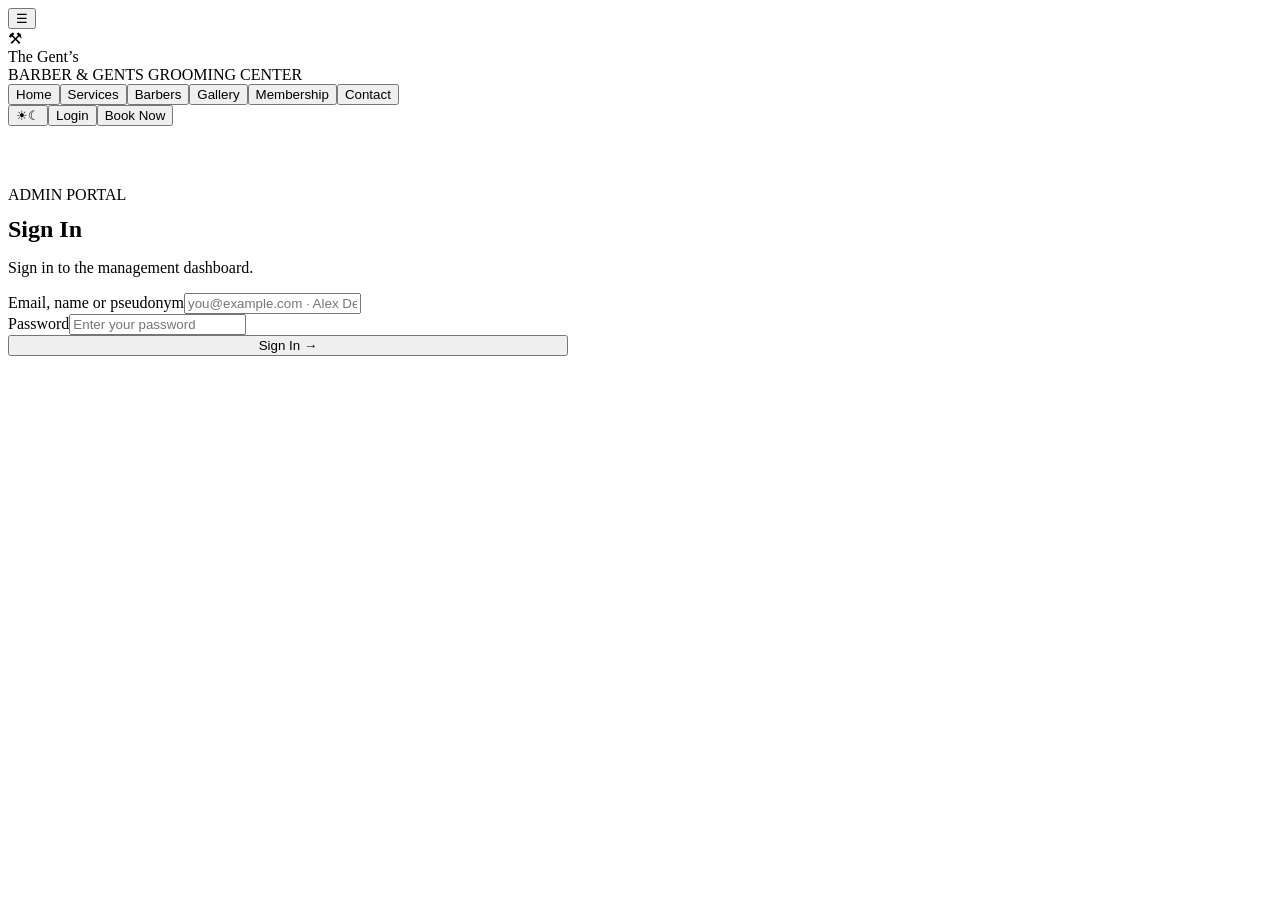
==== admin.html @ 9bdb0bae "Update site and API flows" ====
<!DOCTYPE html>
<html lang="en">
<head>
<meta charset="UTF-8"><meta name="viewport" content="width=device-width,initial-scale=1"><meta name="theme-color" content="#ffffff"><title>The Gent’s · Admin</title>
<link rel="preconnect" href="https://fonts.googleapis.com"><link rel="preconnect" href="https://fonts.gstatic.com" crossorigin><link href="https://fonts.googleapis.com/css2?family=DM+Sans:wght@400;500;600;700&family=Playfair+Display:wght@400;500;600;700&display=swap" rel="stylesheet">
<link rel="stylesheet" href="assets/css/style.css?v=914f11b3">
</head>
<body data-page="admin">
<div id="app"></div><div id="modal-root"></div><div id="toast-root"></div>
<script src="assets/js/app.js?v=914f11b3"></script>
</body>
</html>
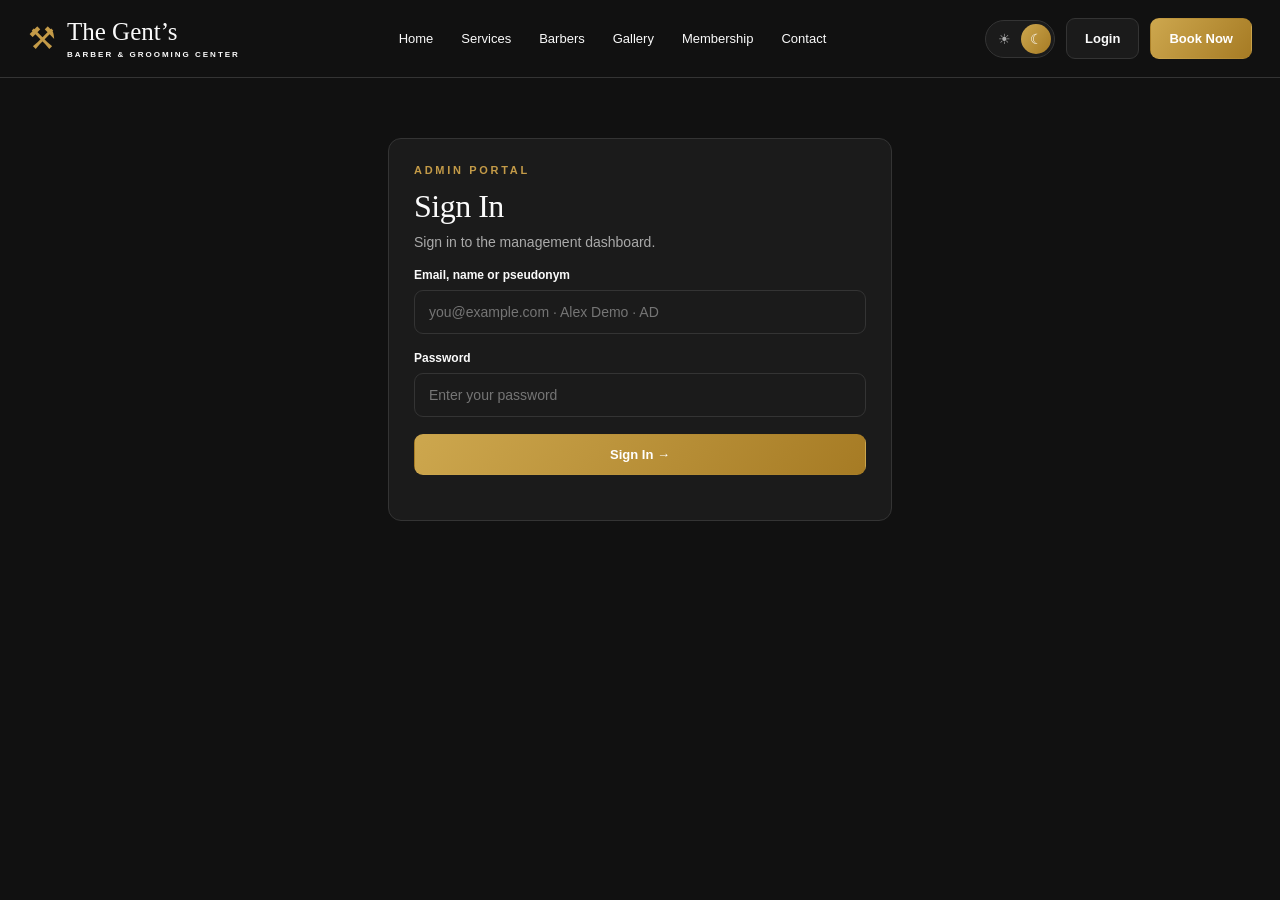
==== commit a302ee3e: "Branding fix, account access orphan adoption, merged Clients tab, branch management fixes, mobile re" ====
--- a/admin.html
+++ b/admin.html
@@ -3,10 +3,10 @@
 <head>
 <meta charset="UTF-8"><meta name="viewport" content="width=device-width,initial-scale=1"><meta name="theme-color" content="#ffffff"><title>The Gent’s · Admin</title>
 <link rel="preconnect" href="https://fonts.googleapis.com"><link rel="preconnect" href="https://fonts.gstatic.com" crossorigin><link href="https://fonts.googleapis.com/css2?family=DM+Sans:wght@400;500;600;700&family=Playfair+Display:wght@400;500;600;700&display=swap" rel="stylesheet">
-<link rel="stylesheet" href="assets/css/style.css?v=914f11b3">
+<link rel="stylesheet" href="assets/css/style.css?v=4942c1e9">
 </head>
 <body data-page="admin">
 <div id="app"></div><div id="modal-root"></div><div id="toast-root"></div>
-<script src="assets/js/app.js?v=914f11b3"></script>
+<script src="assets/js/app.js?v=4942c1e9"></script>
 </body>
 </html>
--- a/assets/css/style.css
+++ b/assets/css/style.css
@@ -0,0 +1,232 @@
+:root{--bg:#fff;--surface:#fff;--soft:#faf9f6;--ink:#171717;--muted:#777;--line:#e9e8e4;--gold:#b48a33;--gold-hover:#916d20;--gold-soft:#faf5e9;--shadow:0 6px 25px rgba(0,0,0,.045);--radius:13px}
+:root.dark{--bg:#111;--surface:#1b1b1b;--soft:#171717;--ink:#fafafa;--muted:#aaa;--line:#343434;--gold:#c49b48;--gold-hover:#d5b263;--gold-soft:#29241b;--shadow:0 6px 25px rgba(0,0,0,.16)}
+*{box-sizing:border-box}html{scroll-behavior:smooth}body{margin:0;background:var(--bg);color:var(--ink);font-family:'DM Sans',sans-serif;font-size:14px}h1,h2,h3,h4,p{margin-top:0}h1,h2,h3,.brand-title{font-family:'Playfair Display',Georgia,serif;font-weight:500}h1{font-size:clamp(36px,4.1vw,62px);line-height:1.12;letter-spacing:-1.7px}h2{font-size:clamp(26px,2.5vw,37px);letter-spacing:-.5px}h3{font-size:22px}p{line-height:1.65}button,input,select,textarea{font:inherit}button{cursor:pointer}a{text-decoration:none;color:inherit}img{display:block;max-width:100%}.hidden{display:none!important}.muted{color:var(--muted)}.small{font-size:12px}.eyebrow{font-size:11px;letter-spacing:2.7px;text-transform:uppercase;font-weight:700;color:var(--gold)}.shell{max-width:1500px;margin:auto;padding:0 28px}.nav{height:78px;border-bottom:1px solid var(--line);background:var(--bg);position:sticky;top:0;z-index:50}.nav .shell{height:100%;display:flex;align-items:center;justify-content:space-between;gap:26px}.brand{display:flex;align-items:center;gap:11px;white-space:nowrap;cursor:pointer}.brand-icon{color:var(--gold);font-size:31px;font-weight:300;line-height:1}.brand-title{font-size:25px;line-height:1}.brand-sub{font-size:8px;letter-spacing:2px;margin-top:6px;font-weight:700}.links{display:flex;align-items:center;gap:28px}.navlink{border:none;background:transparent;color:var(--ink);font-size:13px;padding:10px 0;position:relative}.navlink.active:after{content:'';position:absolute;bottom:3px;left:0;right:0;height:2px;background:var(--gold)}.nav-actions{display:flex;align-items:center;gap:11px}.btn{border:1px solid var(--line);border-radius:9px;background:var(--surface);color:var(--ink);padding:12px 18px;font-size:13px;font-weight:600;transition:.2s;white-space:nowrap}.btn:hover{border-color:var(--gold);transform:translateY(-1px)}.btn-gold{background:linear-gradient(125deg,#cda74e,#a67b24);color:white;border-color:transparent}.btn-gold:hover{background:var(--gold-hover);color:#fff}.btn-quiet{background:transparent}.btn-sm{padding:8px 12px;font-size:12px}.icon-btn{border:1px solid var(--line);background:var(--surface);color:var(--ink);border-radius:9px;width:38px;height:38px}.menu-toggle{display:none}.page{min-height:65vh}.section{padding:52px 0}.section-tight{padding:35px 0}.hero{padding:65px 0 40px;display:grid;grid-template-columns:1fr 1.03fr;align-items:center;gap:54px}.hero h1{margin:17px 0 21px}.hero p{max-width:440px;font-size:16px;color:var(--muted)}.hero-actions{display:flex;gap:12px;margin:27px 0 38px}.hero-photo{width:100%;height:385px;object-fit:cover;border-radius:15px;background:#ddd}.hero-notes{display:flex;gap:26px;color:var(--muted);font-size:12px}.hero-notes span{display:flex;align-items:center;gap:9px}.gold{color:var(--gold)}.heading-row{display:flex;justify-content:space-between;align-items:end;gap:15px;margin-bottom:22px}.heading-row h2{margin:5px 0 0}.grid{display:grid;gap:16px}.grid-3{grid-template-columns:repeat(3,minmax(0,1fr))}.grid-4{grid-template-columns:repeat(4,minmax(0,1fr))}.card{border:1px solid var(--line);border-radius:var(--radius);background:var(--surface);overflow:hidden;box-shadow:var(--shadow)}.card-pad{padding:22px}.tile{padding:18px;display:flex;align-items:center;gap:15px;min-height:94px;text-align:left;width:100%;transition:.2s;color:inherit}.tile:hover,.selectable:hover{border-color:var(--gold)}.tile .arrow{margin-left:auto;color:var(--gold)}.tile .tile-icon{color:var(--gold);font-size:23px}.tile strong{display:block;font-size:15px}.tile small{display:block;color:var(--muted);margin-top:5px}.service-row{display:flex;align-items:center;gap:18px;padding:16px 19px;border-bottom:1px solid var(--line)}.service-row:last-child{border-bottom:none}.service-icon{width:43px;text-align:center;font-size:25px;color:var(--gold)}.service-text{flex:1}.service-text strong{display:block;font-size:15px}.service-text small{display:block;color:var(--muted);margin-top:4px}.service-price{font-weight:700;color:var(--gold);font-size:16px}.barber-photo{display:block;width:100%;aspect-ratio:3/4;object-fit:cover;object-position:50% 15%}.barber-photo-fallback{display:flex;align-items:center;justify-content:center;background:var(--soft)}.barber-photo-fallback img{width:52%;height:auto;object-fit:contain}.barber-info{padding:17px}.barber-info h3{font-size:21px;margin:0 0 5px}.barber-info p{font-size:12px;color:var(--muted);margin:0 0 13px}.gallery-img{height:220px;width:100%;object-fit:cover;cursor:pointer;transition:transform .25s}.gallery-img:hover{transform:scale(1.025)}.banner{display:flex;align-items:center;gap:30px;background:var(--soft);border-radius:15px;padding:30px 35px;border:1px solid var(--line)}.banner .banner-text{flex:1}.banner img{width:260px;height:160px;object-fit:cover;border-radius:12px}.banner h2{margin:9px 0}.banner p{color:var(--muted);max-width:460px}.footer{border-top:1px solid var(--line);margin-top:52px;padding:28px 0}.footer-inner{display:flex;align-items:center;justify-content:space-between;gap:20px;flex-wrap:wrap}.footer-links{display:flex;gap:20px;color:var(--muted);font-size:12px}.footer small{color:var(--muted)}.page-head{padding:62px 0 30px}.page-head h1{margin:12px 0;font-size:clamp(36px,4vw,52px)}.page-head p{color:var(--muted);max-width:600px}.segmented{display:flex;align-items:center;gap:8px;flex-wrap:wrap}.pill{border:1px solid var(--line);background:var(--surface);color:var(--ink);border-radius:100px;padding:9px 18px;font-size:12px}.pill.active{background:var(--gold-soft);border-color:var(--gold);color:var(--gold)}.form-label{display:block;font-size:12px;font-weight:700;margin-bottom:8px}.field{display:block;width:100%;padding:13px 14px;border:1px solid var(--line);border-radius:9px;background:var(--surface);color:var(--ink);outline:none}.field:focus{border-color:var(--gold);box-shadow:0 0 0 3px var(--gold-soft)}textarea.field{min-height:125px;resize:vertical}.form-grid{display:grid;grid-template-columns:1fr 1fr;gap:18px}.form-group{margin-bottom:17px}.page-panel{padding:25px;border:1px solid var(--line);border-radius:13px;background:var(--surface)}.info-list{display:flex;flex-direction:column;gap:17px}.info-item{display:flex;gap:13px;align-items:flex-start}.info-item b{display:block;margin-bottom:3px}.muted-gold{color:var(--gold);font-weight:700}.steps{display:flex;justify-content:space-between;max-width:800px;margin:0 auto 40px;gap:8px}.step{display:flex;flex-direction:column;align-items:center;gap:10px;color:var(--muted);font-size:12px;flex:1;position:relative;text-align:center}.step:not(:last-child):after{content:'';position:absolute;top:17px;left:65%;width:75%;height:1px;background:var(--line)}.step.done:not(:last-child):after{background:var(--gold)}.step-num{position:relative;z-index:1;border:1px solid var(--line);color:var(--muted);background:var(--bg);width:35px;height:35px;border-radius:50%;display:grid;place-items:center}.step.active .step-num,.step.done .step-num{background:var(--gold);color:white;border-color:var(--gold)}.step.active{color:var(--ink);font-weight:700}.booking-wrap{max-width:930px;margin:0 auto}.booking-wrap h2{font-size:32px}.selectable{background:var(--surface);border:1px solid var(--line);border-radius:12px;text-align:left;padding:0;color:var(--ink);overflow:hidden;transition:.2s}.selectable.selected{border:2px solid var(--gold);background:var(--gold-soft)}.selectable img{width:100%;height:140px;object-fit:cover}.selectable .body{padding:15px}.selectable .body strong{display:block;margin-bottom:5px}.selectable .body small{color:var(--muted)}.booking-actions{display:flex;justify-content:space-between;gap:12px;margin-top:26px}.booking-actions .btn:last-child{margin-left:auto}.date-grid{display:grid;grid-template-columns:repeat(7,1fr);gap:8px;max-width:520px}.date-choice{padding:13px 3px;border:1px solid var(--line);border-radius:9px;background:var(--surface);color:var(--ink);text-align:center}.date-choice small{display:block;color:var(--muted);font-size:10px}.date-choice.selected,.time-choice.selected{background:var(--gold);color:#fff;border-color:var(--gold)}.date-choice.selected small{color:#fff}.times{display:flex;flex-wrap:wrap;gap:9px;margin-top:19px}.time-choice{padding:10px 15px;border:1px solid var(--line);border-radius:9px;background:var(--surface);color:var(--ink)}.time-choice:disabled{opacity:.32;cursor:not-allowed;text-decoration:line-through}.summary-row{display:flex;gap:15px;align-items:center;justify-content:space-between;padding:17px 0;border-bottom:1px solid var(--line)}.summary-row span{color:var(--muted)}.notice{padding:17px 19px;border:1px solid #e6d4a5;background:var(--gold-soft);color:var(--ink);border-radius:10px;line-height:1.6}.status{display:inline-block;padding:5px 10px;border-radius:100px;background:var(--gold-soft);color:var(--gold);font-size:11px;font-weight:700}.status.confirmed,.status.completed{background:#e8f6ea;color:#28763a}.status.cancelled,.status.declined{background:#ffe9e9;color:#ab3434}.status.pending,.status.reschedule{background:#fff4df;color:#9b6b13}.dashboard{display:grid;grid-template-columns:222px 1fr;min-height:calc(100vh - 78px)}.side{background:#151515;color:#f9f9f9;padding:28px 15px}.side .brand{padding:7px 11px 28px}.side .brand-title{font-size:21px}.side .brand-sub{font-size:7px}.side-nav{display:flex;flex-direction:column;gap:5px}.side-nav button{border:0;background:transparent;text-align:left;color:#ddd;border-radius:9px;padding:12px 13px;width:100%;font-size:13px}.side-nav button.active{background:linear-gradient(125deg,#cda74e,#a67b24);color:#fff}.side-nav button:hover:not(.active){background:#272727}.dash-main{background:var(--bg);padding:36px 38px;min-width:0}.dash-top{display:flex;align-items:start;justify-content:space-between;gap:18px;margin-bottom:29px}.dash-top h1{font-size:36px;margin:0 0 9px}.stat-grid{display:grid;grid-template-columns:repeat(4,1fr);gap:14px;margin-bottom:25px}.stat{border:1px solid var(--line);border-radius:12px;background:var(--surface);padding:19px}.stat .stat-icon{color:var(--gold);font-size:21px}.stat .number{font-family:'Playfair Display',serif;font-size:33px;margin:8px 0 4px}.stat .small{color:var(--muted)}.panel{border:1px solid var(--line);border-radius:12px;background:var(--surface);padding:22px;margin-bottom:19px}.panel-head{display:flex;justify-content:space-between;align-items:center;margin-bottom:19px;gap:12px}.panel-head h3{font-family:'Playfair Display',serif;margin:0;font-size:22px}.table-wrap{overflow:auto}table{width:100%;border-collapse:collapse;text-align:left;white-space:nowrap}th{font-size:11px;letter-spacing:.4px;color:var(--muted);font-weight:600}th,td{border-bottom:1px solid var(--line);padding:14px 11px}tbody tr:last-child td{border-bottom:0}td{font-size:12px}.row-actions{display:flex;gap:6px}.empty{padding:33px;text-align:center;color:var(--muted)}.dash-grid{display:grid;grid-template-columns:1fr 1fr;gap:18px}.progress-row{display:grid;grid-template-columns:110px 1fr 40px;align-items:center;gap:12px;margin:14px 0;font-size:12px}.track{height:8px;background:var(--line);border-radius:100px;overflow:hidden}.fill{height:100%;background:var(--gold);border-radius:100px}.calendar-list{display:flex;flex-direction:column;gap:9px}.appointment{display:flex;justify-content:space-between;align-items:center;gap:12px;padding:15px;border:1px solid var(--line);border-radius:10px}.appointment strong{display:block;margin-bottom:5px}.appointment small{color:var(--muted)}.contact-grid{display:grid;grid-template-columns:1.3fr .7fr;gap:22px}.toast{position:fixed;bottom:24px;right:24px;z-index:100;background:#171717;color:white;padding:15px 20px;border-radius:11px;box-shadow:0 14px 35px #0003;max-width:340px;animation:pop .2s ease}.toast b{color:#eac377}.overlay{position:fixed;inset:0;z-index:90;background:#0009;display:grid;place-items:center;padding:20px}.modal{width:min(520px,100%);max-height:90vh;overflow-y:auto;background:var(--surface);padding:26px;border-radius:15px;box-shadow:0 20px 90px #0003}.modal-top{display:flex;align-items:center;justify-content:space-between;margin-bottom:16px}.modal-top h3{margin:0}.data-line{display:flex;justify-content:space-between;padding:11px 0;border-bottom:1px solid var(--line)}.mock-badge{position:fixed;bottom:16px;left:16px;background:var(--gold-soft);border:1px solid var(--gold);color:var(--gold);padding:8px 11px;border-radius:100px;font-size:11px;z-index:40;font-weight:700}.review-grid{display:grid;grid-template-columns:1.3fr .8fr;gap:24px}.dash-mobile{display:none}.lightbox img{max-height:85vh;max-width:min(90vw,1000px);border-radius:10px}.branch-photo{height:160px;width:100%;object-fit:cover}.section-soft{background:var(--soft)}.auth-actions{display:flex;gap:9px;flex-wrap:wrap}
+@keyframes pop{from{transform:translateY(10px);opacity:0}to{transform:none;opacity:1}}
+@media(max-width:1050px){.links{gap:15px}.shell{padding:0 19px}.hero{gap:30px}.dashboard{grid-template-columns:195px 1fr}.dash-main{padding:28px 22px}.stat-grid{grid-template-columns:repeat(2,1fr)}}
+@media(max-width:800px){.nav{height:70px}.links{display:none;position:absolute;top:70px;left:0;right:0;background:var(--surface);border-bottom:1px solid var(--line);padding:18px;flex-direction:column;align-items:stretch;gap:6px}.links.open{display:flex}.navlink{text-align:left}.menu-toggle{display:block}.nav-actions .btn{padding:10px 12px}.hero{grid-template-columns:1fr;padding:35px 0 20px;gap:25px}.hero-photo{height:300px}.hero-actions{margin-bottom:22px}.grid-3{grid-template-columns:repeat(2,1fr)}.grid-4{grid-template-columns:repeat(2,1fr)}.section{padding:36px 0}.banner{flex-direction:column;align-items:start}.banner img{width:100%}.dashboard{display:block}.side{display:none}.dash-mobile{display:flex;gap:8px;overflow-x:auto;padding:12px 18px;background:#171717}.dash-mobile button{background:#292929;color:white;border:0;padding:10px 13px;border-radius:8px;white-space:nowrap}.dash-mobile button.active{background:var(--gold)}.dash-main{padding:24px 18px}.contact-grid,.review-grid{grid-template-columns:1fr}.dash-grid{grid-template-columns:1fr}.mock-badge{font-size:10px;bottom:8px;left:8px}}
+@media(max-width:550px){.brand-title{font-size:21px}.brand-icon{font-size:26px}.brand-sub{font-size:6px}.nav-actions{gap:5px}.nav-actions .btn{font-size:11px;padding:9px}.icon-btn{width:33px;height:33px}.hero h1{font-size:40px}.hero-photo{height:250px}.hero-notes{gap:12px;flex-wrap:wrap}.grid-3,.grid-4,.form-grid{grid-template-columns:1fr}.grid-3.booking-cards{grid-template-columns:1fr}.booking-cards .selectable{display:flex;align-items:center}.booking-cards .selectable img{width:95px;height:88px}.date-grid{gap:3px}.date-choice{padding:10px 0}.step{font-size:9px}.steps{gap:0}.step-num{width:29px;height:29px}.step:not(:last-child):after{top:14px}.page-head{padding:36px 0 15px}.page-head h1{font-size:37px}.stat-grid{grid-template-columns:repeat(2,1fr)}.stat{padding:13px}.dash-top{flex-direction:column}.dash-main h1{font-size:30px}.heading-row{align-items:start;flex-direction:column}.footer-inner{align-items:start;flex-direction:column}.footer-links{flex-wrap:wrap}.appointment{align-items:start;flex-direction:column}.shell{padding:0 16px}}
+
+/* Refined v5 layout — airy white-and-gold, responsive four-column grid */
+.slider-hero{position:relative;min-height:560px;margin:0 0 28px;border-radius:0;overflow:hidden;background:#242322;color:#fff;isolation:isolate;display:flex;align-items:center;justify-content:center}
+.slider-visual,.hero-slide,.hero-glass{position:absolute;inset:0}.hero-slide{background-size:cover;background-position:center 44%;opacity:0;transform:scale(1.04);transition:opacity .8s ease,transform 6s ease}.hero-slide.active{opacity:1;transform:scale(1)}
+.hero-glass{background:linear-gradient(90deg,rgba(12,12,12,.79) 0%,rgba(23,22,21,.52) 55%,rgba(16,16,16,.28) 100%);backdrop-filter:blur(2.5px);-webkit-backdrop-filter:blur(2.5px)}
+.slider-content{position:relative;z-index:2;padding:73px 68px 95px;max-width:750px;width:100%;text-align:center}.slider-content h1{font-size:clamp(38px,5vw,61px);color:#fff;line-height:1.13;margin:14px 0 16px}.slider-content p{font-size:16px;max-width:480px;color:#f5f3ee;line-height:1.6;margin-left:auto;margin-right:auto}.slider-content .eyebrow{color:#ead49b}.slider-content .hero-actions{margin:26px 0 0;justify-content:center}.btn-hero-outline{color:white;border-color:rgba(255,255,255,.7);background:rgba(255,255,255,.06);backdrop-filter:blur(7px)}.btn-hero-outline:hover{background:rgba(255,255,255,.2);border-color:white;color:white}
+.slider-bottom{position:absolute;z-index:3;bottom:23px;left:68px;right:26px;display:flex;align-items:center;justify-content:space-between}.slider-dots{display:flex;align-items:center;gap:9px}.slider-dot{width:9px;height:9px;border-radius:100%;background:rgba(255,255,255,.45);border:0;padding:0}.slider-dot.active{background:#cfaa5d;width:24px;border-radius:10px}.slider-arrows{display:flex;gap:7px}.slider-arrow{width:33px;height:33px;color:white;border:1px solid rgba(255,255,255,.45);background:rgba(0,0,0,.14);border-radius:100%}.slider-arrow:hover{background:rgba(255,255,255,.18)}
+.branch-grid{grid-template-columns:repeat(4,minmax(0,1fr))}.branch-grid .tile{min-height:110px}.branch-grid .tile strong{font-size:16px}.branch-grid .tile-icon{font-size:24px}
+.service-card{min-height:235px;padding:23px;display:flex;flex-direction:column;box-shadow:0 3px 14px rgba(0,0,0,.035);transition:border-color .18s,transform .18s}.service-card:hover{border-color:var(--gold);transform:translateY(-2px)}.service-card-icon{font-size:30px;color:var(--gold);height:44px;line-height:1}.service-card h3{font-size:19px;margin:9px 0}.service-card p{font-size:12.5px;color:var(--muted);line-height:1.55;margin:0 0 23px}.service-card-bottom{margin-top:auto;border-top:1px solid var(--line);padding-top:15px;display:flex;align-items:center;justify-content:space-between;gap:8px;font-size:12px}.service-card-bottom b{color:var(--gold)}.service-book{border:0;background:none;color:var(--gold);font-size:12px;font-weight:700;padding:6px 0}.service-book:hover{text-decoration:underline}.section-foot{text-align:right;margin-top:16px}
+.member-section{display:flex;align-items:center;justify-content:space-between;gap:50px;border:1px solid var(--line);border-radius:15px;background:var(--soft);padding:45px 55px}.member-section-copy{flex:1;min-width:0}.member-section-copy h2{margin:9px 0}.member-section-copy p{color:var(--muted);max-width:440px}.story-img{width:340px;max-width:100%;flex:none;border-radius:16px;object-fit:cover;aspect-ratio:1.35/1;box-shadow:0 15px 30px rgba(0,0,0,.16)}.soc-row{display:flex;gap:10px}.soc-icon{display:inline-flex;align-items:center;justify-content:center;width:38px;height:38px;border-radius:50%;border:1px solid var(--line);color:var(--gold);font-size:16px;text-decoration:none}.soc-icon:hover{border-color:var(--gold)}.brand-logo{height:44px;width:auto;max-width:150px;object-fit:contain}.membership-card{position:relative;aspect-ratio:1.586/1;width:340px;max-width:100%;flex:none;border-radius:16px;background:linear-gradient(140deg,#1e1d1c 10%,#34302a 55%,#101010);border:1px solid #bc9146;box-shadow:0 15px 30px rgba(0,0,0,.16);padding:25px 27px;color:#e6c782;display:flex;flex-direction:column;justify-content:space-between;overflow:hidden}.member-card-glow{position:absolute;inset:0;background:radial-gradient(ellipse at 96% 2%,rgba(215,173,87,.22),transparent 50%);pointer-events:none}.member-card-top,.member-card-bottom{display:flex;align-items:center;justify-content:space-between;font-size:10px;letter-spacing:2px;z-index:1}.member-card-mark{font-size:26px}.member-card-brand{font-family:'Playfair Display',Georgia,serif;font-size:30px;text-align:center;color:#f3dfaa;margin-top:15px;z-index:1}.member-card-caption{text-align:center;font-size:9px;letter-spacing:2.5px;z-index:1;margin-top:-15px}.member-card-bottom{font-size:8px;opacity:.75}.member-page-section{margin-bottom:50px}.member-benefits{display:grid;gap:10px;margin:20px 0 27px;color:var(--ink);font-size:13px}
+@media(max-width:1000px){.service-grid,.branch-grid{grid-template-columns:repeat(2,minmax(0,1fr))}.slider-content{padding:65px 38px 85px}.slider-bottom{left:38px}.member-section{padding:35px;gap:25px}.membership-card{width:300px}}
+@media(max-width:650px){.slider-hero{min-height:540px;margin:0 0 20px}.slider-content{padding:76px 23px 90px}.slider-content h1{font-size:40px}.slider-content p{font-size:14px}.slider-bottom{left:23px;right:21px}.hero-actions{flex-wrap:wrap}.service-grid,.branch-grid{grid-template-columns:1fr}.service-card{min-height:185px}.member-section{flex-direction:column;align-items:stretch;padding:24px;gap:24px}.membership-card{width:min(340px,100%);align-self:center}.booking-cards{grid-template-columns:repeat(2,minmax(0,1fr))}}
+.footer{padding:44px 0 26px;background:var(--soft)}.footer-grid{display:grid;grid-template-columns:1.4fr 1fr 1.25fr 1.25fr;gap:38px}.footer-col h4{font-size:11px;letter-spacing:2.2px;text-transform:uppercase;color:var(--gold);margin:0 0 15px;font-family:'DM Sans',sans-serif;font-weight:700}.footer-about{color:var(--muted);font-size:13px;line-height:1.7;margin:16px 0 0;max-width:290px}.footer-social{display:flex;gap:9px;margin-top:18px}.footer-icon{width:36px;height:36px;border:1px solid var(--line);border-radius:50%;display:flex;align-items:center;justify-content:center;color:var(--muted);font-size:15px;transition:.2s}.footer-icon:hover{border-color:var(--gold);color:var(--gold);transform:translateY(-2px)}.flink{display:block;color:var(--muted);font-size:13px;padding:6px 0;transition:.15s}.flink:hover{color:var(--gold);padding-left:5px}.fcontact div{display:flex;gap:10px;color:var(--muted);font-size:13px;padding:6px 0;align-items:flex-start;line-height:1.5}.fcontact .fi{color:var(--gold);flex-shrink:0}.fcontact a{color:var(--muted)}.fcontact a:hover{color:var(--gold)}.fhours .fh{display:flex;justify-content:space-between;align-items:baseline;gap:12px;padding:7px 0;border-bottom:1px dashed var(--line);font-size:13px}.fhours .fh:last-of-type{border-bottom:none}.fhours .fh b{color:var(--ink);font-weight:600;white-space:nowrap}.fhours .fh span{color:var(--muted);font-size:12px;text-align:right}.footer-cta{margin-top:16px}.footer-bottom{margin-top:36px;padding-top:20px;border-top:1px solid var(--line);display:flex;justify-content:space-between;align-items:center;gap:14px;flex-wrap:wrap}.footer-bottom small{color:var(--muted)}.footer-tag{color:var(--muted);font-size:12px;letter-spacing:.4px}@media(max-width:900px){.footer-grid{grid-template-columns:repeat(2,1fr);gap:28px}}@media(max-width:550px){.footer-grid{grid-template-columns:1fr;gap:26px}}
+.why-card{padding:24px}.why-icon{width:46px;height:46px;border-radius:12px;background:var(--gold-soft);color:var(--gold);display:flex;align-items:center;justify-content:center;font-size:22px;margin-bottom:14px}.why-card h3{font-size:17px;margin:0 0 8px}.why-card p{font-size:13px;color:var(--muted);margin:0;line-height:1.6}.testi-card{padding:24px;display:flex;flex-direction:column}.testi-stars{color:var(--gold);letter-spacing:3px;font-size:14px;margin-bottom:12px}.testi-quote{font-size:14px;line-height:1.7;margin:0 0 16px;flex:1}.testi-author strong{display:block;font-size:14px}.testi-author span{font-size:12px}.stats-strip .stat-grid{margin-bottom:0}.theme-toggle{display:flex;align-items:center;gap:2px;border:1px solid var(--line);border-radius:100px;background:var(--surface);padding:3px;height:38px;flex-shrink:0}.tt-opt{width:30px;height:30px;border-radius:100%;display:flex;align-items:center;justify-content:center;font-size:14px;color:var(--muted);transition:.2s}.tt-opt.active{background:linear-gradient(125deg,#cda74e,#a67b24);color:#fff}
+
+/* ===== Admin portal ===== */
+.adm-filters{display:flex;gap:12px;flex-wrap:wrap;align-items:center;margin-bottom:18px}
+.cal-head{display:flex;align-items:center;justify-content:space-between;gap:12px;margin-bottom:14px;flex-wrap:wrap}
+.cal-head h3{font-size:20px;margin:0}
+.cal-dows{display:grid;grid-template-columns:repeat(7,1fr);gap:6px;margin-bottom:6px}
+.cal-dow{font-size:10px;letter-spacing:1.5px;text-transform:uppercase;color:var(--muted);text-align:center;padding:4px 0}
+.cal-grid{display:grid;grid-template-columns:repeat(7,1fr);gap:6px}
+.cal-day{min-height:88px;border:1px solid var(--line);border-radius:10px;padding:7px 8px;font-size:12px;background:var(--surface);cursor:pointer;position:relative;transition:border-color .15s}
+.cal-day:hover{border-color:var(--gold)}
+.cal-day.muted{opacity:.35;cursor:default}
+.cal-day.muted:hover{border-color:var(--line)}
+.cal-day.today{border-color:var(--gold);box-shadow:inset 0 0 0 1px var(--gold)}
+.cal-day .n{font-weight:700}
+.cal-count{position:absolute;top:6px;right:8px;font-size:10px;font-weight:700;color:var(--gold)}
+.cal-chips{display:flex;flex-wrap:wrap;gap:3px;margin-top:6px}
+.cal-chip{font-size:9px;background:var(--gold-soft);color:var(--gold);border-radius:20px;padding:2px 7px;white-space:nowrap;max-width:100%;overflow:hidden;text-overflow:ellipsis}
+.chart{display:flex;align-items:flex-end;gap:6px;height:170px;padding-top:8px;overflow-x:auto;scrollbar-width:none}
+.chart::-webkit-scrollbar{display:none}
+.chart .bar{flex:1;min-width:12px;display:flex;flex-direction:column;align-items:center;justify-content:flex-end;height:100%}
+.chart .bar i{width:100%;max-width:38px;background:linear-gradient(180deg,var(--gold),#8a6a25);border-radius:6px 6px 0 0;display:block}
+.chart .bar span{font-size:9px;color:var(--muted);margin-top:5px;white-space:nowrap;overflow:hidden;text-overflow:ellipsis;max-width:100%}
+.kv{display:grid;grid-template-columns:110px 1fr;gap:9px 14px;font-size:13px}
+.kv span{color:var(--muted)}
+.side-nav button[data-action="adm-logout"]{color:#e08a8a}
+@media(max-width:800px){.cal-day{min-height:56px;padding:5px}.cal-chip{display:none}.cal-count{top:4px;right:6px}.chart .bar span{display:none}.kv{grid-template-columns:90px 1fr}}
+
+/* ===== ERP / staff / IO ===== */
+.side-nav{overflow-y:auto;scrollbar-width:thin}
+.side-nav button{font-size:14px;padding:12px 18px;letter-spacing:.2px}
+.dash-mobile button{font-size:13px}
+.io-bar{display:inline-flex;gap:6px;flex-wrap:wrap;align-items:center}
+.payslip{border:1px solid var(--line);border-radius:14px;padding:22px;background:var(--surface)}
+.payslip-head{display:flex;justify-content:space-between;align-items:flex-start;gap:12px}
+
+
+/* Cap dashboard content width on wide screens */
+.dash-main{max-width:1500px;margin-left:auto;margin-right:auto}
+
+/* ===== Content & Media (hero + gallery) ===== */
+.ct-hero-list{display:flex;flex-direction:column;gap:12px}
+.ct-hero-item{display:flex;align-items:center;gap:14px;border:1px solid var(--line);border-radius:12px;padding:12px;background:var(--surface)}
+.ct-hero-img{width:120px;height:72px;border-radius:8px;background-size:cover;background-position:center;flex-shrink:0;background-color:var(--soft)}
+.ct-hero-info{flex:1;min-width:0;display:flex;flex-direction:column;gap:2px}
+.ct-hero-info strong{font-size:14px}
+.ct-hero-info small{overflow:hidden;text-overflow:ellipsis;white-space:nowrap}
+.ct-hero-item .row-actions{flex-shrink:0}
+.ct-gal-grid{display:grid;grid-template-columns:repeat(auto-fill,minmax(190px,1fr));gap:14px}
+.ct-gal-item{border:1px solid var(--line);border-radius:12px;overflow:hidden;background:var(--surface);display:flex;flex-direction:column}
+.ct-gal-item img{width:100%;height:130px;object-fit:cover;display:block;background:var(--soft)}
+.ct-gal-info{padding:10px 12px;display:flex;flex-direction:column;gap:2px;min-height:52px}
+.ct-gal-info strong{font-size:13px}
+.ct-gal-item .row-actions{padding:0 12px 12px}
+.ct-preview{margin-top:8px}
+.ct-preview img{max-width:100%;max-height:130px;border-radius:8px;border:1px solid var(--line);display:block}
+.ct-upload-row{display:flex;align-items:center;gap:8px;margin-top:8px;flex-wrap:wrap}
+.ct-upload-row input[type=file]{font-size:11px;color:var(--muted);max-width:190px}
+.service-img{width:calc(100% + 46px);height:140px;object-fit:cover;margin:-23px -23px 12px}
+.service-thumb{width:38px;height:38px;border-radius:8px;object-fit:cover;flex-shrink:0}
+@media(max-width:650px){.ct-hero-item{flex-wrap:wrap}.ct-hero-img{width:100%;height:120px}}
+
+/* ===== Membership card (3D flip) ===== */
+.mcard-scene{perspective:1500px;max-width:430px;margin:0 auto}
+.mcard{position:relative;width:100%;aspect-ratio:1.586;transform-style:preserve-3d;transition:transform .7s cubic-bezier(.35,.1,.25,1);cursor:pointer}
+.mcard.flipped{transform:rotateY(180deg)}
+.mcard-face{position:absolute;inset:0;backface-visibility:hidden;-webkit-backface-visibility:hidden;border-radius:18px;padding:24px;display:flex;flex-direction:column;color:#fff;overflow:hidden;background:linear-gradient(135deg,var(--tc,#d4af37) 0%,#17171d 78%);box-shadow:0 18px 40px -18px rgba(0,0,0,.55)}
+.mcard-face::before{content:'';position:absolute;inset:0;background:radial-gradient(120% 90% at 85% -10%,rgba(255,255,255,.22),transparent 55%),repeating-linear-gradient(115deg,transparent 0 26px,rgba(255,255,255,.03) 26px 27px)}
+.mcard-front{justify-content:space-between}
+.mcard-back{transform:rotateY(180deg);background:linear-gradient(135deg,#1d1d24 0%,var(--tc,#d4af37) 130%)}
+.mcard-top,.mcard-back-top{display:flex;justify-content:space-between;align-items:center;position:relative;z-index:1}
+.mcard-brand{font-family:'Playfair Display',serif;font-size:19px;font-weight:600;letter-spacing:.4px}
+.mcard-tier{font-size:10px;font-weight:700;letter-spacing:1.6px;text-transform:uppercase;background:rgba(255,255,255,.16);border:1px solid rgba(255,255,255,.3);border-radius:100px;padding:4px 11px}
+.mcard-mid{position:relative;z-index:1;text-align:center;margin-top:-6px}
+.mcard-chip{width:44px;height:32px;border-radius:6px;background:linear-gradient(135deg,#f4d47c,#b98c2e);margin:0 auto 14px;display:flex;align-items:center;justify-content:center;color:#4a3508;font-size:15px;box-shadow:inset 0 0 0 1px rgba(0,0,0,.25)}
+.mcard-name{font-family:'Playfair Display',serif;font-size:26px;font-weight:600;line-height:1.1}
+.mcard-pseudo{font-size:13px;opacity:.75;margin-top:3px;font-style:italic}
+.mcard-bottom{display:flex;justify-content:space-between;align-items:flex-end;position:relative;z-index:1}
+.mcard-no{font-size:13px;letter-spacing:1.4px;font-weight:600;font-variant-numeric:tabular-nums}
+.mcard-tag{font-size:10px;letter-spacing:2.4px;opacity:.7}
+.mcard-details{display:grid;grid-template-columns:1fr 1fr;gap:10px 16px;position:relative;z-index:1;margin-top:14px}
+.mcard-details div{display:flex;flex-direction:column;gap:2px}
+.mcard-details span{font-size:9.5px;letter-spacing:1.2px;text-transform:uppercase;opacity:.6}
+.mcard-details b{font-size:13.5px;font-weight:600}
+.mcard-perks{position:relative;z-index:1;font-size:11.5px;opacity:.85;margin-top:auto;padding-top:12px;border-top:1px solid rgba(255,255,255,.18);font-style:italic}
+.mcard-barcode{position:relative;z-index:1;height:26px;margin-top:10px;border-radius:3px;background:repeating-linear-gradient(90deg,#fff 0 2px,transparent 2px 5px,#fff 5px 6px,transparent 6px 11px)}
+
+/* ===== Admin membership bits ===== */
+.mem-tier{display:inline-block;font-size:11px;font-weight:700;letter-spacing:.8px;text-transform:uppercase;color:var(--tc,#9aa3ad);border:1px solid var(--tc,#9aa3ad);border-radius:100px;padding:3px 10px}
+.mem-swatch{display:inline-block;width:16px;height:16px;border-radius:5px;vertical-align:-3px}
+.mem-no{font-family:monospace;font-size:12px;color:var(--gold)}
+
+
+.perm-grid{display:grid;grid-template-columns:repeat(auto-fill,minmax(230px,1fr));gap:4px 14px;margin-top:6px}
+
+.slider-content h1{white-space:nowrap;font-size:clamp(15px,4.6vw,44px)}
+
+/* ===== Mobile excellence ===== */
+@media(max-width:800px){
+  html,body{overflow-x:hidden;overflow-x:clip}
+  a,button{-webkit-tap-highlight-color:transparent;touch-action:manipulation}
+  img{max-width:100%}
+  .shell{padding:0 18px}
+  .dash-main{padding:22px 16px}
+  .dash-grid{grid-template-columns:1fr}
+  .stat-grid{grid-template-columns:repeat(2,1fr)}
+  .stat{padding:14px}
+  .contact-grid{grid-template-columns:1fr}
+  .page-panel{padding:20px}
+  .table-wrap{overflow-x:auto;-webkit-overflow-scrolling:touch;border-radius:12px}
+  .table-wrap table{min-width:640px}
+  .table-wrap th,.table-wrap td{padding:10px 12px;font-size:12.5px;white-space:nowrap}
+  .data-line{flex-wrap:wrap;gap:4px 12px}
+  .segmented{flex-wrap:nowrap;overflow-x:auto;scrollbar-width:none;-webkit-overflow-scrolling:touch}
+  .segmented::-webkit-scrollbar{display:none}
+  .segmented .pill{white-space:nowrap;flex:none}
+  .service-row{flex-wrap:wrap;row-gap:10px}
+  .service-row .row-actions{margin-left:auto}
+  .chart{overflow-x:auto;padding-bottom:8px;scrollbar-width:none}
+  .chart::-webkit-scrollbar{display:none}
+  .chart .bar{min-width:15px;flex:none}
+  .chart .bar span{display:none}
+  .payslip{padding:16px}
+  .kv{grid-template-columns:96px 1fr;font-size:12.5px}
+  .steps{gap:4px}
+  .step{font-size:10px}
+  .step-num{width:30px;height:30px;font-size:12px}
+  .slider-bottom{flex-wrap:wrap;gap:10px;left:24px;right:20px}
+  .slider-arrows{margin-left:auto}
+  /* Mobile hero: stack content + controls in flow so they can never overlap */
+  .slider-hero{flex-direction:column;justify-content:center}
+  .slider-content{padding:58px 20px 24px}
+  .slider-bottom{position:static;width:100%;margin-top:20px;padding:0 20px 22px}
+  .overlay{padding:12px}
+  .modal{padding:20px;border-radius:13px}
+  .io-bar .btn{font-size:11px;padding:7px 10px}
+  .dash-mobile{scrollbar-width:none}
+  .dash-mobile::-webkit-scrollbar{display:none}
+  .dash-mobile button{white-space:nowrap}
+  .footer{padding:36px 0 24px}
+  .footer-grid{gap:24px}
+  .btn{min-height:42px}
+  .icon-btn{min-width:42px;min-height:42px}
+  .cal-day{min-height:62px}
+  input,select,textarea,.field{font-size:16px}
+  .booking-wrap{padding:0}
+  .empty{padding:26px 16px}
+  .appointment{row-gap:10px}
+  /* Clean mobile header: hamburger left, Book Now right — nothing else */
+  .nav .brand{display:none}
+  .nav .shell{justify-content:flex-start;gap:12px}
+  .nav-actions{margin-left:auto;gap:8px}
+  .nav-actions [data-action="theme"],.nav-actions [data-page="login"]{display:none}
+  .menu-toggle{display:block}
+  /* Home "Meet the Team" — swipeable carousel on mobile only */
+  .barber-row{display:flex;overflow-x:auto;scroll-snap-type:x mandatory;gap:14px;margin-left:-18px;margin-right:-18px;padding:0 18px 12px;scrollbar-width:none;-webkit-overflow-scrolling:touch}
+  .barber-row::-webkit-scrollbar{display:none}
+  .barber-row>*{flex:0 0 74%;scroll-snap-align:start;min-width:0}
+}
+@media(max-width:480px){
+  /* Hero titles: wrap to two lines at readable size instead of one cramped line */
+  .slider-content h1{white-space:normal;font-size:clamp(26px,7.2vw,40px);line-height:1.15}
+  .stat .number{font-size:21px}
+  .dash-top h1{font-size:24px}
+  .page-head h1{font-size:30px}
+  .slider-content{padding:72px 18px 84px}
+  .cal-day{min-height:50px;padding:4px}
+  .cal-day .n{font-size:11px}
+  .cal-count{top:4px;right:5px;font-size:9px}
+  .chart .bar{min-width:12px}
+  .table-wrap table{min-width:560px;font-size:12px}
+  .kv{grid-template-columns:78px 1fr}
+  .payslip-head h3{font-size:17px}
+  .service-row .service-icon{width:38px;height:38px;font-size:15px}
+  .step:not(:last-child):after{top:15px}
+}
+@media(max-width:360px){
+  .stat-grid{grid-template-columns:1fr 1fr;gap:10px}
+  .cal-day{min-height:46px}
+}
+
+/* ===== Overflow safety: tablets, foldables, small laptops ===== */
+@media(max-width:800px){
+  /* Hero slide titles must wrap — the build injects white-space:nowrap globally */
+  .slider-content h1{white-space:normal}
+  /* Headers & action rows wrap instead of pushing content off-screen */
+  .panel-head,.dash-top,.payslip-head,.hero-actions{flex-wrap:wrap}
+  .row-actions,.appointment{flex-wrap:wrap}
+  /* Booking steps scroll horizontally rather than overflowing */
+  .steps{overflow-x:auto;scrollbar-width:none}
+  .steps::-webkit-scrollbar{display:none}
+  .step{flex:none}
+  /* Grid tracks can shrink below content size — minmax(0,1fr) prevents overspill */
+  .grid-3,.grid-4{grid-template-columns:repeat(2,minmax(0,1fr))}
+  .form-grid{grid-template-columns:repeat(2,minmax(0,1fr))}
+  .contact-grid,.review-grid,.dash-grid{grid-template-columns:minmax(0,1fr)}
+  .footer-grid,.service-grid,.branch-grid,.stat-grid{grid-template-columns:repeat(2,minmax(0,1fr))}
+  .cal-dows,.cal-grid{grid-template-columns:repeat(7,minmax(0,1fr))}
+  .cal-day{min-width:0}
+  .date-grid{grid-template-columns:repeat(7,minmax(0,1fr))}
+  .date-choice{min-width:0}
+  .kv{grid-template-columns:96px minmax(0,1fr)}
+  .payslip{max-width:100%;overflow-wrap:anywhere}
+  .perm-grid{grid-template-columns:repeat(auto-fill,minmax(180px,1fr))}
+}
+@media(max-width:550px){
+  .grid-3,.grid-4,.form-grid,.contact-grid,.review-grid,.dash-grid,.footer-grid,.service-grid,.branch-grid{grid-template-columns:minmax(0,1fr)}
+  .kv{grid-template-columns:78px minmax(0,1fr)}
+  .mcard-details{grid-template-columns:1fr}
+  .ct-upload-row input[type=file]{max-width:100%}
+  .perm-grid{grid-template-columns:1fr}
+}
